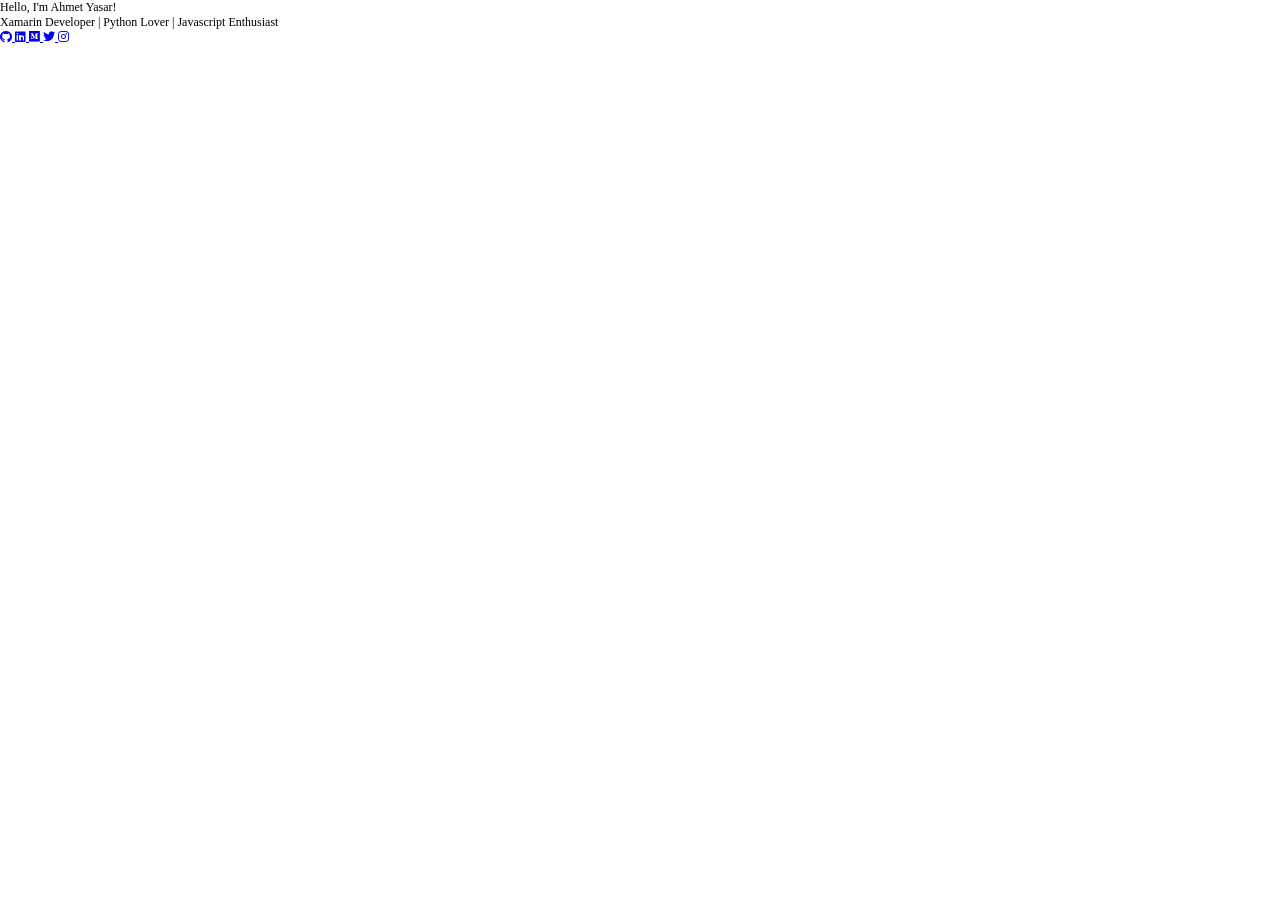
==== index.html @ aea5c7d0 "updated" ====
<!DOCTYPE html>
<html>

<head>
	<meta charset="utf-8">
	<meta http-equiv="X-UA-Compatible" content="IE=edge">
	<meta name="viewport" content="width=device-width, initial-scale=1.0">

	<title>Ahmet Yaşar Y. | Xamarin Developer</title>

	<link rel="icon" href="favicon.ico" type="image/png" />

	<link href="https://fonts.googleapis.com/css?family=Reem+Kufi|Roboto:300" rel="stylesheet">
	<link href="https://use.fontawesome.com/releases/v5.0.8/css/all.css" rel="stylesheet">
	<link rel="stylesheet" href="css/reset.css">
	<link rel="stylesheet" href="css/styles.css">
	<link rel="stylesheet" href="css/themes/grey-white.css">
</head>

<body>
	<main>
		<div class="intro">Hello, I'm Ahmet Yasar!</div>
		<div class="tagline">Xamarin Developer | Python Lover | Javascript Enthusiast</div>
		<div class="icons-social">
			<a target="_blank" href="https://github.com/ahmetyasary">
				<i class="fab fa-github"></i>
			</a>
			<a target="_blank" href="https://www.linkedin.com/in/ahmetyasary">
				<i class="fab fa-linkedin"></i>
			</a>
			<a target="_blank" href="https://medium.com/@ahmetyasary">
				<i class="fab fa-medium"></i>
			</a>
			<a target="_blank" href="https://twitter.com/ahmetyasary">
				<i class="fab fa-twitter"></i>
			</a>
			<a target="_blank" href="https://instagram.com/ahmetyasary">
				<i class="fab fa-instagram"></i>
			</a>
		</div>
	</main>
</body>

</html>
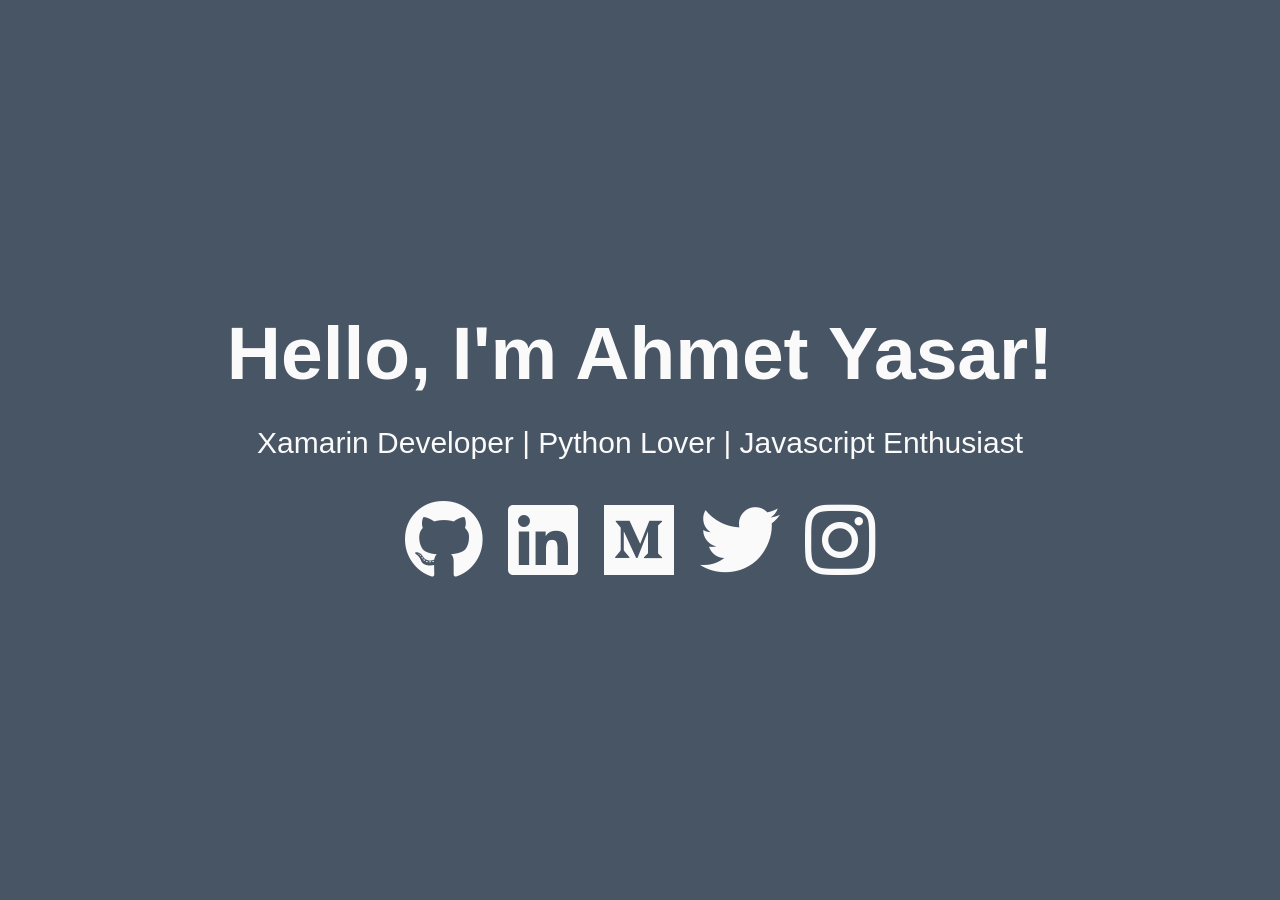
==== commit d7b6257d: "text edit" ====
--- a/index.html
+++ b/index.html
@@ -21,24 +21,14 @@
 	<main>
 		<div class="intro">Hello, I'm Ahmet Yasar!</div>
 		<div class="tagline">Xamarin Developer | Python Lover | Javascript Enthusiast</div>
+		<!-- Find your icons from here - https://fontawesome.com/icons?d=gallery&s=brands -->
 		<div class="icons-social">
-			<a target="_blank" href="https://github.com/ahmetyasary">
-				<i class="fab fa-github"></i>
-			</a>
-			<a target="_blank" href="https://www.linkedin.com/in/ahmetyasary">
-				<i class="fab fa-linkedin"></i>
-			</a>
-			<a target="_blank" href="https://medium.com/@ahmetyasary">
-				<i class="fab fa-medium"></i>
-			</a>
-			<a target="_blank" href="https://twitter.com/ahmetyasary">
-				<i class="fab fa-twitter"></i>
-			</a>
-			<a target="_blank" href="https://instagram.com/ahmetyasary">
-				<i class="fab fa-instagram"></i>
-			</a>
+			<a target="_blank" href="https://github.com/ahmetyasary"><i class="fab fa-github"></i></a>
+			<a target="_blank" href="https://www.linkedin.com/in/ahmetyasary"><i class="fab fa-linkedin"></i></a>
+			<a target="_blank" href="https://medium.com/@ahmetyasary"><i class="fab fa-medium"></i></a>
+			<a target="_blank" href="https://twitter.com/ahmetyasary"><i class="fab fa-twitter"></i></a>
+			<a target="_blank" href="https://instagram.com/ahmetyasary"><i class="fab fa-instagram"></i></a>
 		</div>
 	</main>
 </body>
-
 </html>
--- a/css/styles.css
+++ b/css/styles.css
@@ -0,0 +1,71 @@
+/* Typography */
+
+html {
+	font-family: 'Roboto', sans-serif;
+}
+
+@media (min-width: 576px) {
+	html {
+		font-size: 14px;
+	}
+}
+
+@media (min-width: 768px) {
+	html {
+		font-size: 16px;
+	}
+}
+
+@media (min-width: 992px) {
+	html {
+		font-size: 18px;
+	}
+}
+
+@media (min-width: 1200px) {
+	html {
+		font-size: 20px;
+	}
+}
+
+.icons-social i {
+	font-size: 4em;
+}
+
+/* Custom Styles */
+
+main {
+	display: flex;
+	flex-direction: column;
+	min-height: 100vh;
+	justify-content: center;
+	padding: 0 30px;
+	text-align: center;
+}
+
+main > .intro {
+	font-family: 'Reem Kufi', sans-serif;
+	font-size: 3.75em;
+	font-weight: 600;
+}
+
+main > .tagline {
+	font-size: 1.5rem;
+	margin: 1.5rem 0;
+	font-weight: 100;
+}
+
+.icons-social i {
+	padding: 10px;
+}
+
+.devto {
+	margin-bottom: -0.20rem;
+}
+
+.devto svg {
+	margin-bottom: -0.20rem;
+	margin-left: 0.675rem;;
+	width: 2.65rem;
+	height: 2.65rem;
+}
--- a/css/themes/grey-white.css
+++ b/css/themes/grey-white.css
@@ -0,0 +1,14 @@
+/* Theme */
+
+main {
+	background: #485564;
+	color: #FAFAFA;
+}
+
+.icons-social a {
+	color: #FAFAFA;	
+}
+
+.icons-social a svg path{
+	fill: #FAFAFA;
+}
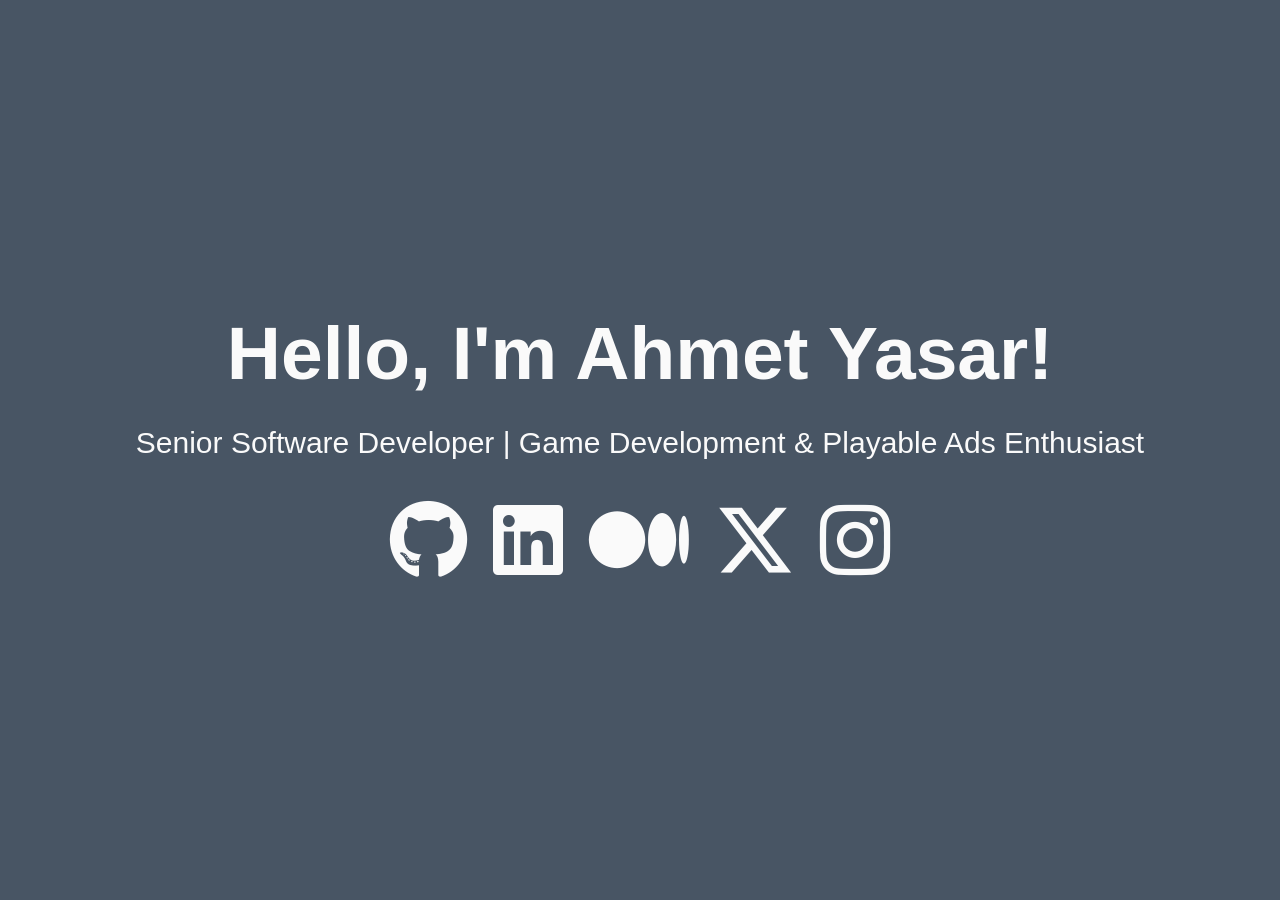
==== commit 570d7778: "Update tagline and replace Twitter bird with X logo. Co-authored-by: Cursor <cursoragent@cursor.com>" ====
--- a/index.html
+++ b/index.html
@@ -6,12 +6,12 @@
 	<meta http-equiv="X-UA-Compatible" content="IE=edge">
 	<meta name="viewport" content="width=device-width, initial-scale=1.0">
 
-	<title>Ahmet Yaşar Y. | Xamarin Developer</title>
+	<title>Ahmet Yaşar Y. | Senior Software Developer </title>
 
 	<link rel="icon" href="favicon.ico" type="image/png" />
 
 	<link href="https://fonts.googleapis.com/css?family=Reem+Kufi|Roboto:300" rel="stylesheet">
-	<link href="https://use.fontawesome.com/releases/v5.0.8/css/all.css" rel="stylesheet">
+	<link href="https://cdnjs.cloudflare.com/ajax/libs/font-awesome/6.5.1/css/all.min.css" rel="stylesheet">
 	<link rel="stylesheet" href="css/reset.css">
 	<link rel="stylesheet" href="css/styles.css">
 	<link rel="stylesheet" href="css/themes/grey-white.css">
@@ -20,15 +20,15 @@
 <body>
 	<main>
 		<div class="intro">Hello, I'm Ahmet Yasar!</div>
-		<div class="tagline">Xamarin Developer | Python Lover | Javascript Enthusiast</div>
-		<!-- Find your icons from here - https://fontawesome.com/icons?d=gallery&s=brands -->
+		<div class="tagline">Senior Software Developer | Game Development & Playable Ads Enthusiast</div>
+		<!-- Find your icons from here - https://fontawesome.com/icons?d=gallery&s=brands  -->
 		<div class="icons-social">
 			<a target="_blank" href="https://github.com/ahmetyasary"><i class="fab fa-github"></i></a>
 			<a target="_blank" href="https://www.linkedin.com/in/ahmetyasary"><i class="fab fa-linkedin"></i></a>
 			<a target="_blank" href="https://medium.com/@ahmetyasary"><i class="fab fa-medium"></i></a>
-			<a target="_blank" href="https://twitter.com/ahmetyasary"><i class="fab fa-twitter"></i></a>
+			<a target="_blank" href="https://x.com/ahmetyasary"><i class="fab fa-x-twitter"></i></a>
 			<a target="_blank" href="https://instagram.com/ahmetyasary"><i class="fab fa-instagram"></i></a>
 		</div>
 	</main>
 </body>
-</html>+</html>
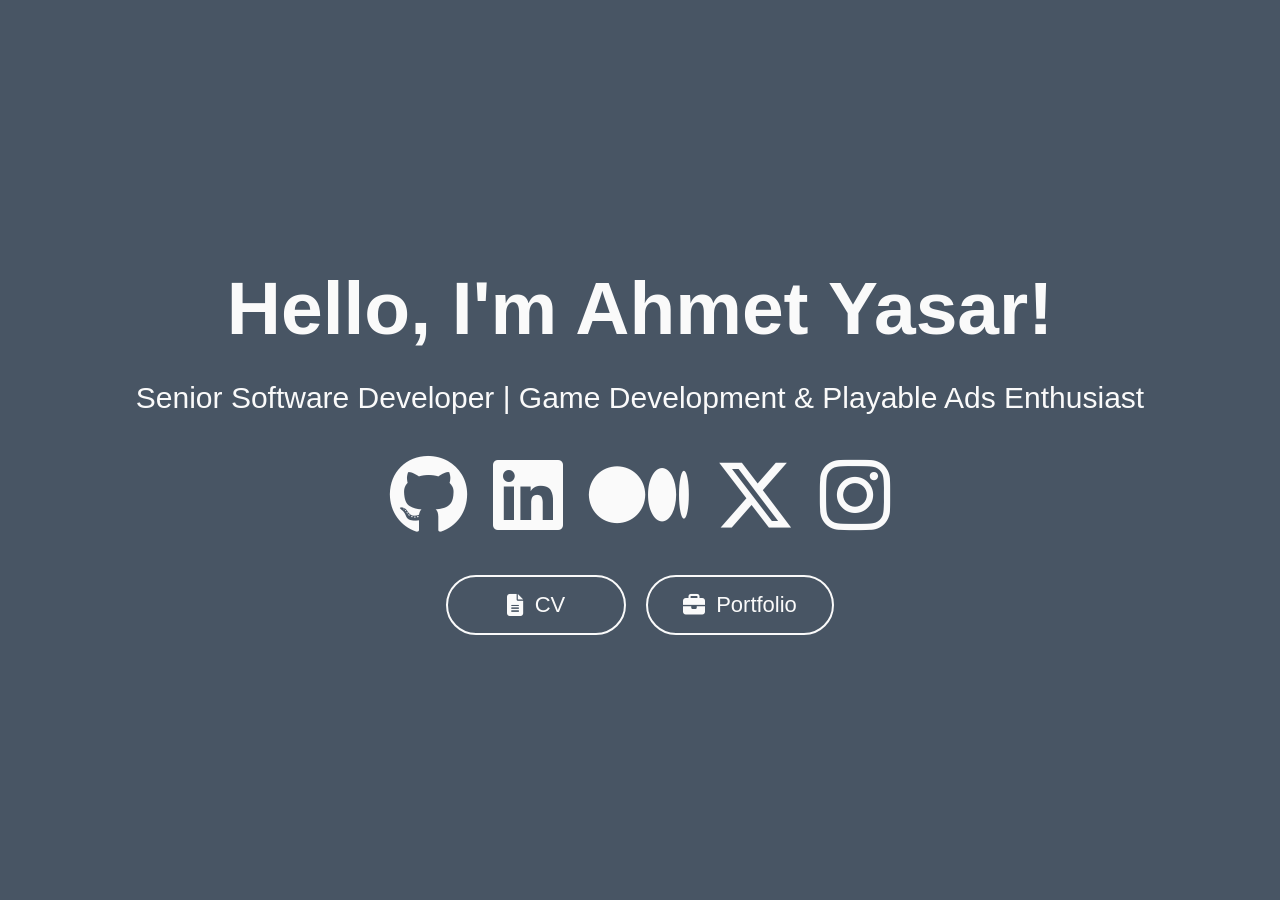
==== commit b0109f34: "Add CV and Portfolio buttons that open PDFs in the browser Co-Authored-By: Claude Opus 5.5 <noreply@" ====
--- a/index.html
+++ b/index.html
@@ -29,6 +29,10 @@
 			<a target="_blank" href="https://x.com/ahmetyasary"><i class="fab fa-x-twitter"></i></a>
 			<a target="_blank" href="https://instagram.com/ahmetyasary"><i class="fab fa-instagram"></i></a>
 		</div>
+		<div class="doc-buttons">
+			<a class="doc-btn" href="docs/cv.pdf" target="_blank" rel="noopener"><i class="fa-solid fa-file-lines"></i> CV</a>
+			<a class="doc-btn" href="docs/portfolio.pdf" target="_blank" rel="noopener"><i class="fa-solid fa-briefcase"></i> Portfolio</a>
+		</div>
 	</main>
 </body>
 </html>
--- a/css/styles.css
+++ b/css/styles.css
@@ -68,4 +68,26 @@
 	margin-left: 0.675rem;;
 	width: 2.65rem;
 	height: 2.65rem;
+}
+
+.doc-buttons {
+	display: flex;
+	flex-wrap: wrap;
+	justify-content: center;
+	gap: 1rem;
+	margin-top: 1.5rem;
+}
+
+.doc-btn {
+	display: inline-flex;
+	align-items: center;
+	gap: 0.5em;
+	min-width: 9rem;
+	justify-content: center;
+	padding: 0.7em 1.6em;
+	border: 2px solid currentColor;
+	border-radius: 999px;
+	font-size: 1.1rem;
+	text-decoration: none;
+	transition: background-color 0.2s, color 0.2s;
 }
--- a/css/themes/grey-white.css
+++ b/css/themes/grey-white.css
@@ -11,4 +11,14 @@
 
 .icons-social a svg path{
 	fill: #FAFAFA;
+}
+
+.doc-btn {
+	color: #FAFAFA;
+}
+
+.doc-btn:hover,
+.doc-btn:focus-visible {
+	background: #FAFAFA;
+	color: #485564;
 }
